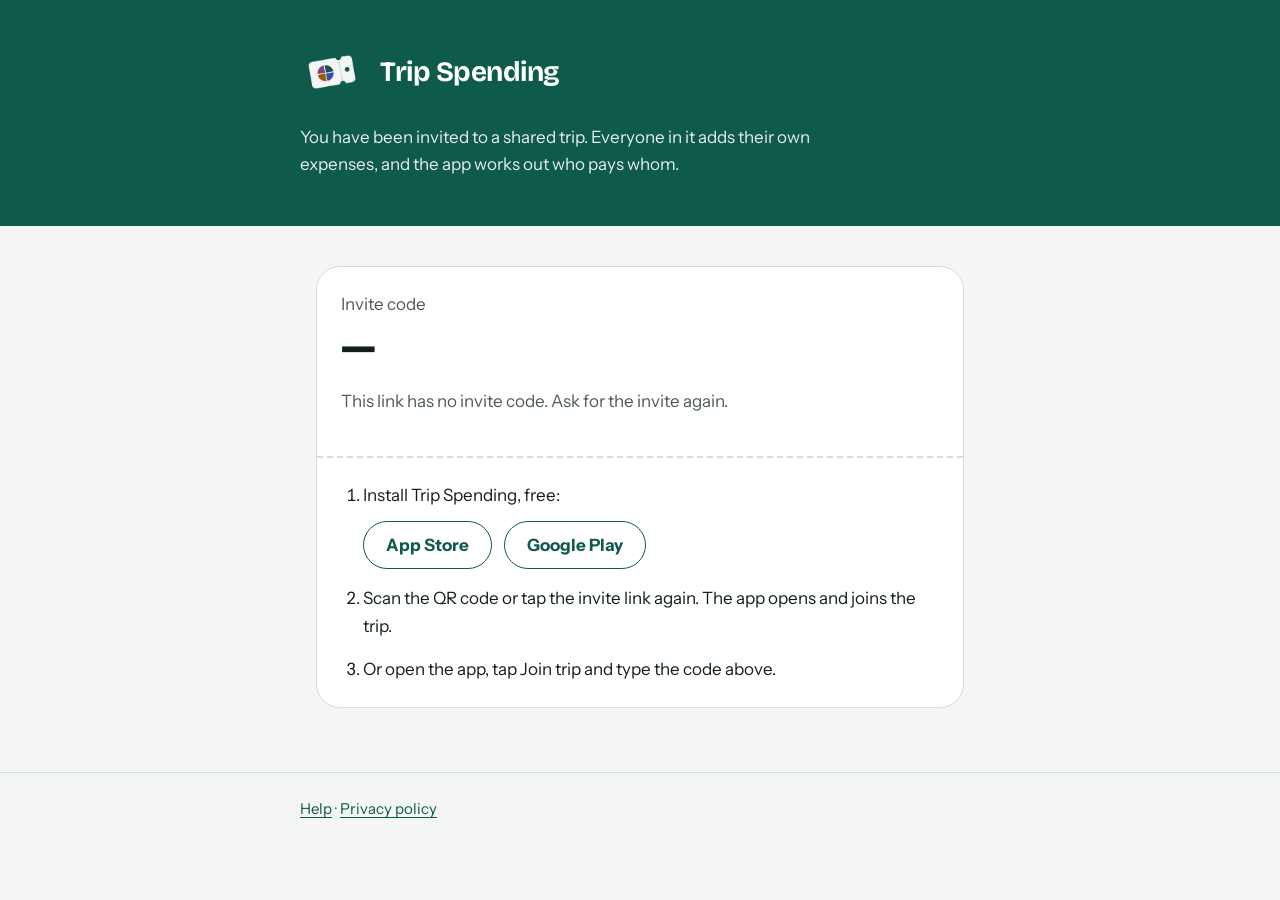
==== join/index.html @ b72132db "Join page and app link files for shared trips (trip.sycheng.com) Co-Authored-By: Claude Opus 5.5 <no" ====
<!doctype html>
<html lang="en">
<head>
  <meta charset="utf-8">
  <meta name="viewport" content="width=device-width, initial-scale=1">
  <title>Join a trip</title>
  <meta name="description" content="Join a shared trip in Trip Spending.">
  <meta name="robots" content="noindex">
  <link rel="icon" href="../favicon.png">
  <link rel="apple-touch-icon" href="../icon-180.png">
  <link rel="preconnect" href="https://fonts.googleapis.com">
  <link rel="preconnect" href="https://fonts.gstatic.com" crossorigin>
  <link href="https://fonts.googleapis.com/css2?family=Bricolage+Grotesque:wght@700&family=Instrument+Sans:wght@400;700&display=swap" rel="stylesheet">
  <link rel="stylesheet" href="../style.css">
  <style>
    .ticket {
      background: var(--paper);
      border: 1px solid var(--line);
      border-radius: 24px;
      margin-top: 32px;
      overflow: hidden;
    }
    .ticket > div { padding: 24px; }
    .ticket .stub { border-top: 2px dashed var(--line); }
    .label { color: var(--muted); margin: 0; }
    .code {
      font: 700 44px/1.1 "Bricolage Grotesque", system-ui, sans-serif;
      letter-spacing: 3px;
      font-variant-numeric: tabular-nums;
      margin: 4px 0 12px;
    }
    button.copy {
      font: 700 16px "Instrument Sans", system-ui, sans-serif;
      color: var(--link);
      background: none;
      border: 1.5px solid var(--line);
      border-radius: 999px;
      padding: 10px 18px;
      min-height: 44px;
      cursor: pointer;
    }
    button.copy:focus-visible, .store:focus-visible {
      outline: 3px solid var(--link);
      outline-offset: 3px;
    }
    ol { padding-left: 1.3em; margin: 0; }
    ol li { margin: 0 0 16px; }
    ol li:last-child { margin-bottom: 0; }
    .stores { display: flex; flex-wrap: wrap; gap: 12px; margin-top: 12px; }
    .store {
      display: inline-flex;
      align-items: center;
      min-height: 48px;
      padding: 0 22px;
      border-radius: 999px;
      font-weight: 700;
      text-decoration: none;
      border: 1.5px solid var(--harbour);
      color: var(--link);
    }
    .store.mine { background: var(--harbour); color: #fff; }
    .missing { color: var(--muted); }
  </style>
</head>
<body>
  <header class="band">
    <div class="wrap">
      <a class="brand" href="../">
        <img src="../icon-180.png" alt="">
        <span>Trip Spending</span>
      </a>
      <p>You have been invited to a shared trip. Everyone in it adds their own expenses, and the app works out who pays whom.</p>
    </div>
  </header>

  <main class="wrap">
    <div class="ticket">
      <div>
        <p class="label">Invite code</p>
        <p class="code" id="code">&nbsp;</p>
        <button class="copy" id="copy" type="button" hidden>Copy code</button>
        <p class="missing" id="missing" hidden>This link has no invite code. Ask for the invite again.</p>
      </div>
      <div class="stub">
        <ol>
          <li>
            Install Trip Spending, free:
            <div class="stores">
              <a class="store" id="ios" href="https://apps.apple.com/app/id6824998553">App Store</a>
              <a class="store" id="android" href="https://play.google.com/store/apps/details?id=com.sycheng.trip_spending">Google Play</a>
            </div>
          </li>
          <li>Scan the QR code or tap the invite link again. The app opens and joins the trip.</li>
          <li>Or open the app, tap Join trip and type the code above.</li>
        </ol>
      </div>
    </div>
  </main>

  <footer>
    <div class="wrap">
      <a href="../">Help</a> · <a href="../privacy.html">Privacy policy</a>
    </div>
  </footer>

  <script>
    // Codes use these characters only, so nothing else from the link is shown.
    var raw = (new URLSearchParams(location.search).get('code') || '')
      .toUpperCase().replace(/[\s-]/g, '');
    var code = /^[A-HJKMNP-Z2-9]{6}$/.test(raw) ? raw : '';
    var shown = document.getElementById('code');
    if (code) {
      shown.textContent = code.slice(0, 3) + '-' + code.slice(3);
      var copy = document.getElementById('copy');
      copy.hidden = false;
      copy.addEventListener('click', function () {
        navigator.clipboard.writeText(code).then(function () {
          copy.textContent = 'Copied';
        });
      });
    } else {
      shown.textContent = '—';
      document.getElementById('missing').hidden = false;
    }
    // Put this phone's store first.
    var ua = navigator.userAgent;
    var mine = /iPhone|iPad|iPod/.test(ua) ? 'ios' : /Android/.test(ua) ? 'android' : null;
    if (mine) document.getElementById(mine).classList.add('mine');
    if (mine === 'android') {
      var stores = document.querySelector('.stores');
      stores.insertBefore(document.getElementById('android'), stores.firstChild);
    }
  </script>
</body>
</html>
---- style.css ----
:root {
  --harbour: #0e5a4b;
  --ink: #12201c;
  --muted: #4c5b56;
  --mist: #f3f6f4;
  --paper: #ffffff;
  --line: #d5ddd9;
  --link: #0e5a4b;
  color-scheme: light;
}
@media (prefers-color-scheme: dark) {
  :root:not([data-theme="light"]) {
    --ink: #e4ebe7;
    --muted: #a9b8b2;
    --mist: #0f1614;
    --paper: #161e1b;
    --line: #33403b;
    --link: #7fd4bc;
    color-scheme: dark;
  }
}
* { box-sizing: border-box; }
body {
  margin: 0;
  background: var(--mist);
  color: var(--ink);
  font: 17px/1.6 "Instrument Sans", system-ui, sans-serif;
}
.band {
  background: var(--harbour);
  color: #fff;
  padding: 40px 16px 48px;
}
.wrap { max-width: 680px; margin: 0 auto; }
.brand {
  display: flex;
  align-items: center;
  gap: 16px;
  color: #fff;
  text-decoration: none;
}
.brand img { width: 64px; height: 64px; border-radius: 15px; }
.brand span {
  font: 700 28px/1.1 "Bricolage Grotesque", system-ui, sans-serif;
  letter-spacing: -0.5px;
}
.band p { margin: 20px 0 0; max-width: 34em; opacity: 0.9; }
main { padding: 8px 16px 64px; }
h1, h2 {
  font-family: "Bricolage Grotesque", system-ui, sans-serif;
  letter-spacing: -0.5px;
  line-height: 1.15;
}
h1 { font-size: 34px; margin: 40px 0 8px; }
h2 { font-size: 22px; margin: 36px 0 8px; }
p, li { max-width: 38em; }
a { color: var(--link); text-underline-offset: 3px; }
a:focus-visible { outline: 3px solid var(--link); outline-offset: 3px; border-radius: 4px; }
.contact {
  background: var(--paper);
  border: 1px solid var(--line);
  border-radius: 20px;
  padding: 20px 24px;
  margin-top: 32px;
}
.contact h2 { margin-top: 0; }
.meta { color: var(--muted); }
footer {
  border-top: 1px solid var(--line);
  padding: 24px 16px 40px;
  color: var(--muted);
  font-size: 15px;
}
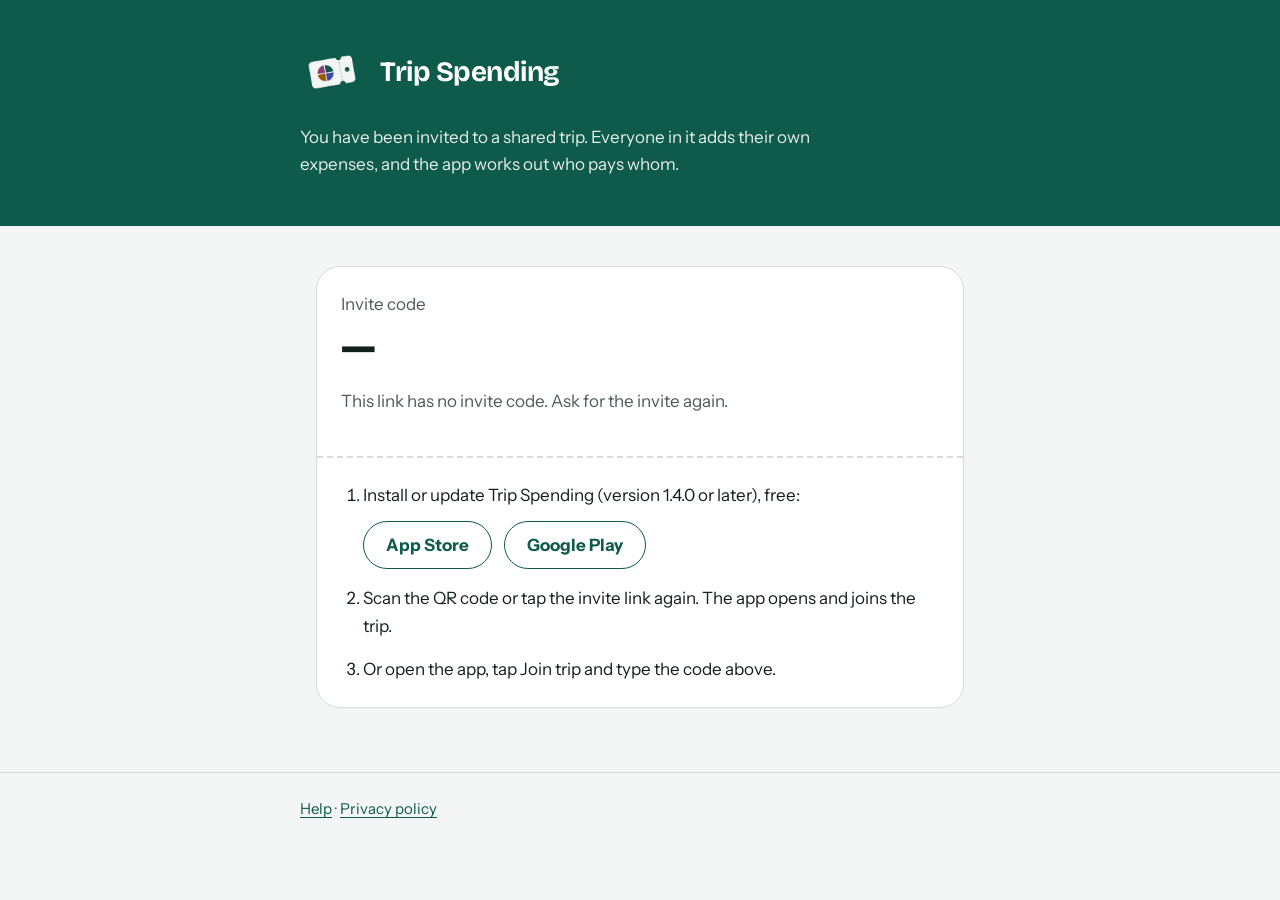
==== commit 9c56eb69: "Join page: say install or update to 1.4.0 or later Co-Authored-By: Claude Opus 5.5 <noreply@anthropi" ====
--- a/join/index.html
+++ b/join/index.html
@@ -84,7 +84,7 @@
       <div class="stub">
         <ol>
           <li>
-            Install Trip Spending, free:
+            Install or update Trip Spending (version 1.4.0 or later), free:
             <div class="stores">
               <a class="store" id="ios" href="https://apps.apple.com/app/id6824998553">App Store</a>
               <a class="store" id="android" href="https://play.google.com/store/apps/details?id=com.sycheng.trip_spending">Google Play</a>
